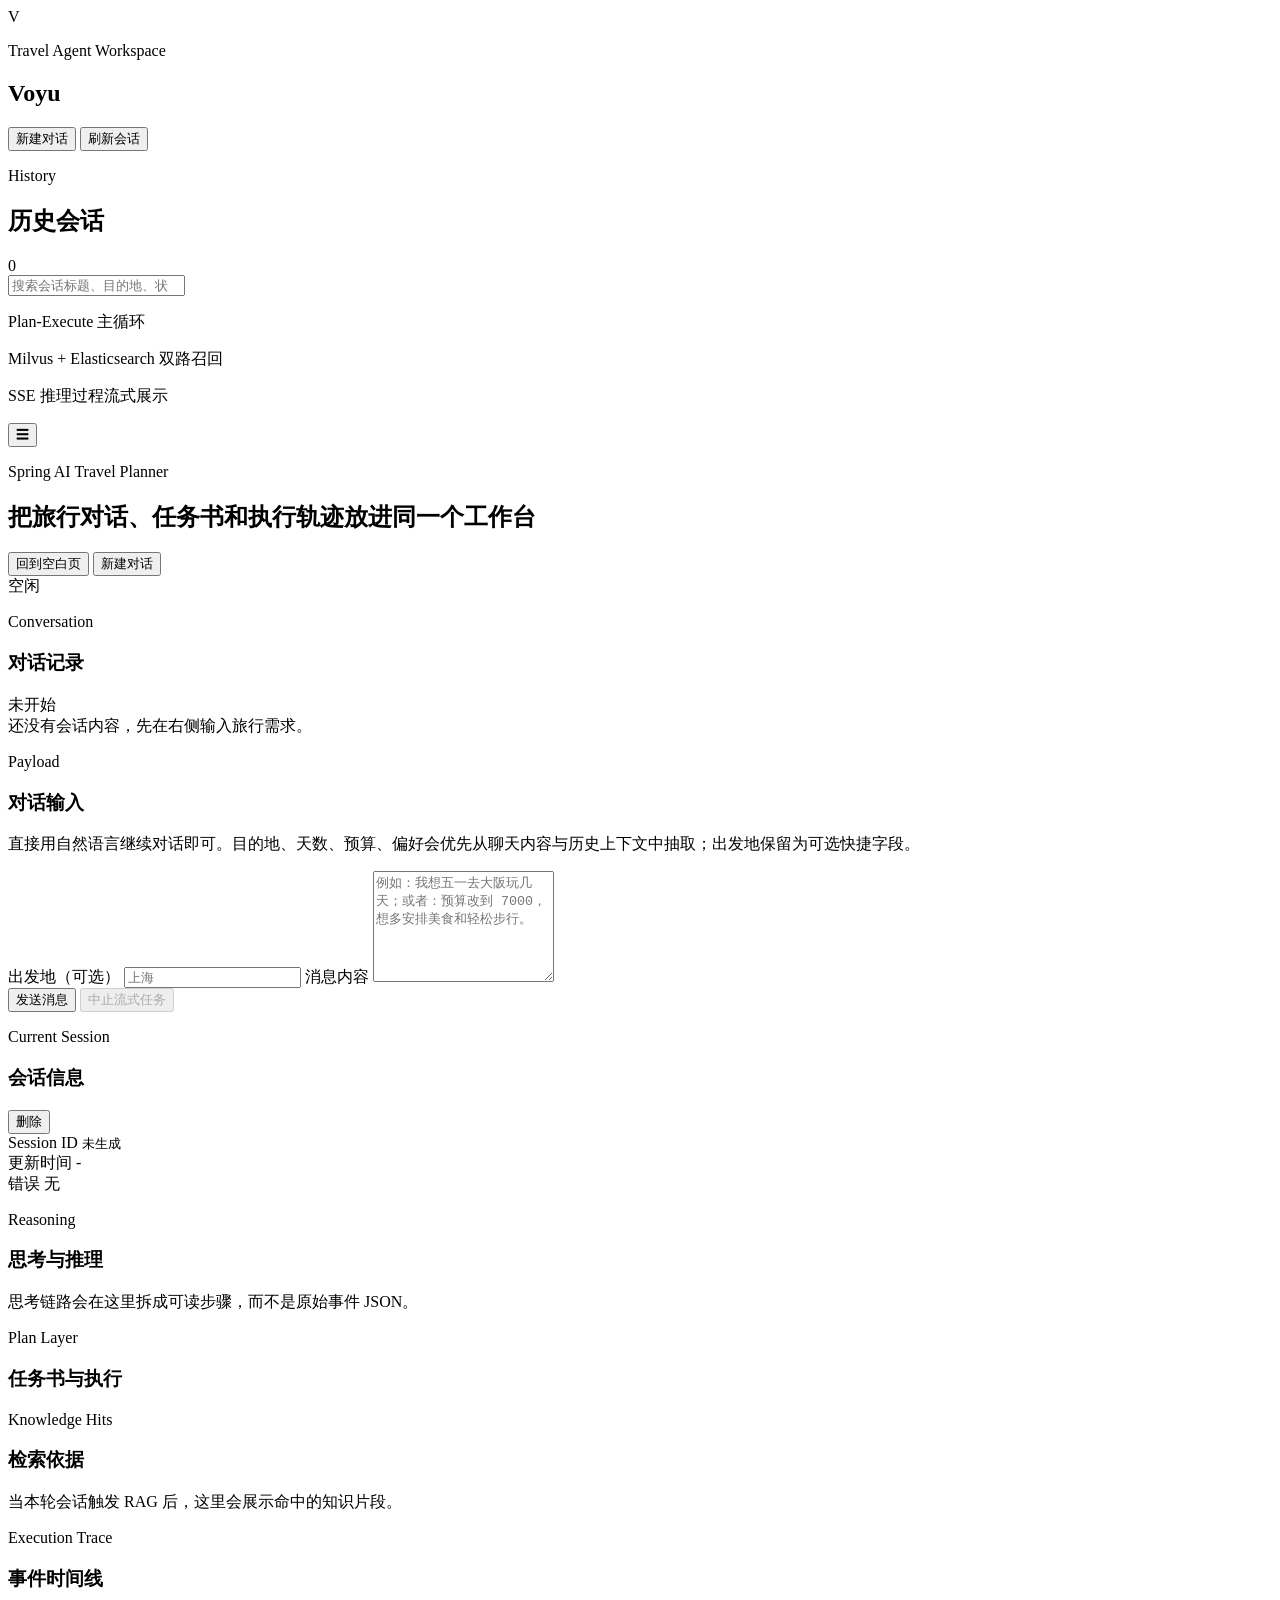
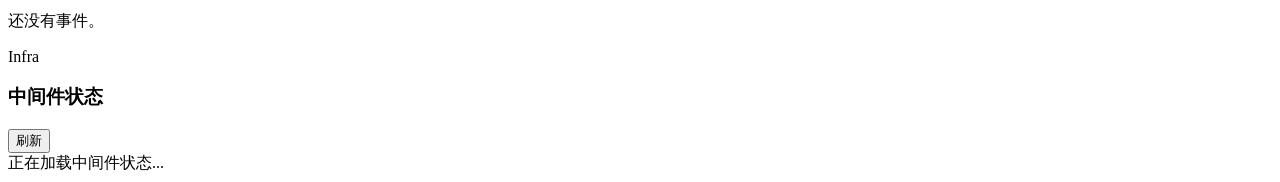
==== src/main/resources/static/index.html @ 3cea8bca "chore: initial commit - pre-refactor snapshot of plan-execute architecture" ====
<!doctype html>
<html lang="zh-CN">
<head>
    <meta charset="UTF-8">
    <meta name="viewport" content="width=device-width, initial-scale=1.0">
    <title>Voyu | 智能旅游规划助手</title>
    <meta name="description" content="Voyu 基于 Spring AI 的智能旅游规划助手，支持 Plan-Execute、SSE 流式推理展示与双路 RAG 检索。">
    <link rel="stylesheet" href="/styles.css">
</head>
<body>
<div class="app-shell">
    <aside class="sidebar" id="sidebar">
        <div class="sidebar-head">
            <div class="brand-mark">V</div>
            <div>
                <p class="eyebrow">Travel Agent Workspace</p>
                <h1>Voyu</h1>
            </div>
        </div>

        <div class="sidebar-actions">
            <button class="primary-button" id="newSessionButton" type="button">新建对话</button>
            <button class="secondary-button" id="refreshSessionsButton" type="button">刷新会话</button>
        </div>

        <section class="sidebar-section">
            <div class="section-head">
                <div>
                    <p class="eyebrow">History</p>
                    <h2>历史会话</h2>
                </div>
                <span class="sidebar-counter" id="sessionCountBadge">0</span>
            </div>
            <input class="session-search" id="sessionSearchInput" type="search"
                   placeholder="搜索会话标题、目的地、状态" autocomplete="off">
            <div class="session-list" id="sessionList"></div>
        </section>

        <footer class="sidebar-foot">
            <p>Plan-Execute 主循环</p>
            <p>Milvus + Elasticsearch 双路召回</p>
            <p>SSE 推理过程流式展示</p>
        </footer>
    </aside>

    <div class="mobile-backdrop" id="mobileBackdrop"></div>

    <main class="workspace">
        <header class="workspace-header">
            <div class="header-left">
                <button class="icon-button" id="sidebarToggle" type="button" aria-label="切换侧边栏">☰</button>
                <div>
                    <p class="eyebrow">Spring AI Travel Planner</p>
                    <h2>把旅行对话、任务书和执行轨迹放进同一个工作台</h2>
                </div>
            </div>
            <div class="header-right">
                <div class="header-actions">
                    <button class="secondary-button compact-button" id="backHomeButton" type="button">回到空白页</button>
                    <button class="primary-button compact-button" id="headerNewSessionButton" type="button">新建对话</button>
                </div>
                <div class="header-status" id="streamStatusBadge">空闲</div>
            </div>
        </header>

        <section class="workspace-body" id="workspaceBody">
            <section class="content-grid">
                <div class="content-column">
                    <section class="panel panel-conversation" id="conversationPanel">
                        <div class="panel-head">
                            <div>
                                <p class="eyebrow">Conversation</p>
                                <h3>对话记录</h3>
                            </div>
                            <span class="status-pill" id="sessionStatusPill">未开始</span>
                        </div>
                        <div class="conversation-list" id="conversationList">
                            <div class="empty-state">还没有会话内容，先在右侧输入旅行需求。</div>
                        </div>
                    </section>

                    <section class="panel panel-composer">
                        <div class="panel-head">
                            <div>
                                <p class="eyebrow">Payload</p>
                                <h3>对话输入</h3>
                            </div>
                        </div>
                        <form class="brief-form" id="travelForm">
                            <p class="composer-hint">直接用自然语言继续对话即可。目的地、天数、预算、偏好会优先从聊天内容与历史上下文中抽取；出发地保留为可选快捷字段。</p>
                            <label>
                                <span>出发地（可选）</span>
                                <input id="departureInput" name="departure" type="text" placeholder="上海">
                            </label>
                            <label>
                                <span>消息内容</span>
                                <textarea id="messageInput" name="message" rows="7" placeholder="例如：我想五一去大阪玩几天；或者：预算改到 7000，想多安排美食和轻松步行。"></textarea>
                            </label>
                            <div class="hidden-inputs">
                                <input id="destinationInput" name="destination" type="hidden">
                                <input id="travelDaysInput" name="travelDays" type="hidden">
                                <input id="budgetInput" name="budget" type="hidden">
                                <input id="preferencesInput" name="preferences" type="hidden">
                            </div>
                            <div class="action-row">
                                <button class="primary-button" id="submitButton" type="submit">发送消息</button>
                                <button class="secondary-button" id="abortButton" type="button" disabled>中止流式任务</button>
                            </div>
                        </form>
                    </section>
                </div>

                <aside class="inspector">

                    <!-- 1. 会话信息 ──────────────────────────────── -->
                    <section class="panel">
                        <div class="panel-head">
                            <div>
                                <p class="eyebrow">Current Session</p>
                                <h3>会话信息</h3>
                            </div>
                            <button class="ghost-link danger-link" id="deleteSessionButton" type="button">删除</button>
                        </div>
                        <div class="session-meta">
                            <div class="meta-row">
                                <span>Session ID</span>
                                <code id="sessionIdValue">未生成</code>
                            </div>
                            <div class="meta-row">
                                <span>更新时间</span>
                                <span id="sessionUpdatedAt">-</span>
                            </div>
                            <div class="meta-row">
                                <span>错误</span>
                                <span id="sessionErrorValue">无</span>
                            </div>
                        </div>
                    </section>


                    <!-- 3. 思考与推理 ─────────────────────────────── -->
                    <section class="panel" id="reasoningPanel">
                        <div class="panel-head">
                            <div>
                                <p class="eyebrow">Reasoning</p>
                                <h3>思考与推理</h3>
                            </div>
                        </div>
                        <div class="reasoning-list" id="reasoningList">
                            <div class="empty-state">思考链路会在这里拆成可读步骤，而不是原始事件 JSON。</div>
                        </div>
                    </section>

                    <!-- 4. 任务书与执行 ───────────────────────────── -->
                    <section class="panel" id="planPanel">
                        <div class="panel-head">
                            <div>
                                <p class="eyebrow">Plan Layer</p>
                                <h3>任务书与执行</h3>
                            </div>
                        </div>
                        <div class="task-board" id="taskBoard"></div>
                    </section>

                    <!-- 5. 检索依据 ──────────────────────────────── -->
                    <section class="panel" id="knowledgePanel">
                        <div class="panel-head">
                            <div>
                                <p class="eyebrow">Knowledge Hits</p>
                                <h3>检索依据</h3>
                            </div>
                        </div>
                        <div class="knowledge-list" id="knowledgeList">
                            <div class="empty-state">当本轮会话触发 RAG 后，这里会展示命中的知识片段。</div>
                        </div>
                    </section>

                    <!-- 6. 事件时间线 ─────────────────────────────── -->
                    <section class="panel" id="timelinePanel">
                        <div class="panel-head">
                            <div>
                                <p class="eyebrow">Execution Trace</p>
                                <h3>事件时间线</h3>
                            </div>
                        </div>
                        <div class="timeline" id="timelineList">
                            <div class="empty-state">还没有事件。</div>
                        </div>
                    </section>

                    <!-- 7. 中间件状态 ─────────────────────────────── -->
                    <section class="panel">
                        <div class="panel-head">
                            <div>
                                <p class="eyebrow">Infra</p>
                                <h3>中间件状态</h3>
                            </div>
                            <button class="ghost-link" id="refreshInfraButton" type="button">刷新</button>
                        </div>
                        <div class="infra-grid" id="infraGrid">
                            <div class="empty-state">正在加载中间件状态...</div>
                        </div>
                    </section>

                    <!-- 隐藏节点：保留 DOM id 供 app.js 安全写入 -->
                    <div hidden>
                        <div id="finalAnswerBody"></div>
                        <div id="memorySummaryBody"></div>
                        <div id="preferenceMemoryBody"></div>
                        <div id="memoryHighlightsList"></div>
                        <div id="ragSummaryList"></div>
                        <!-- 已移除的面板 DOM id 存根，供 app.js 安全写入 -->
                        <div id="userBrief"></div>
                        <div id="requestMetaChips"></div>
                        <div id="sessionStatusPill"></div>
                        <div id="planThoughtBlock"></div>
                        <div id="missionBlock"></div>
                    </div>

                </aside>
            </section>
        </section>
    </main>
</div>

<noscript>Voyu 前端需要启用 JavaScript。</noscript>
<script type="module" src="/app.js"></script>
</body>
</html>
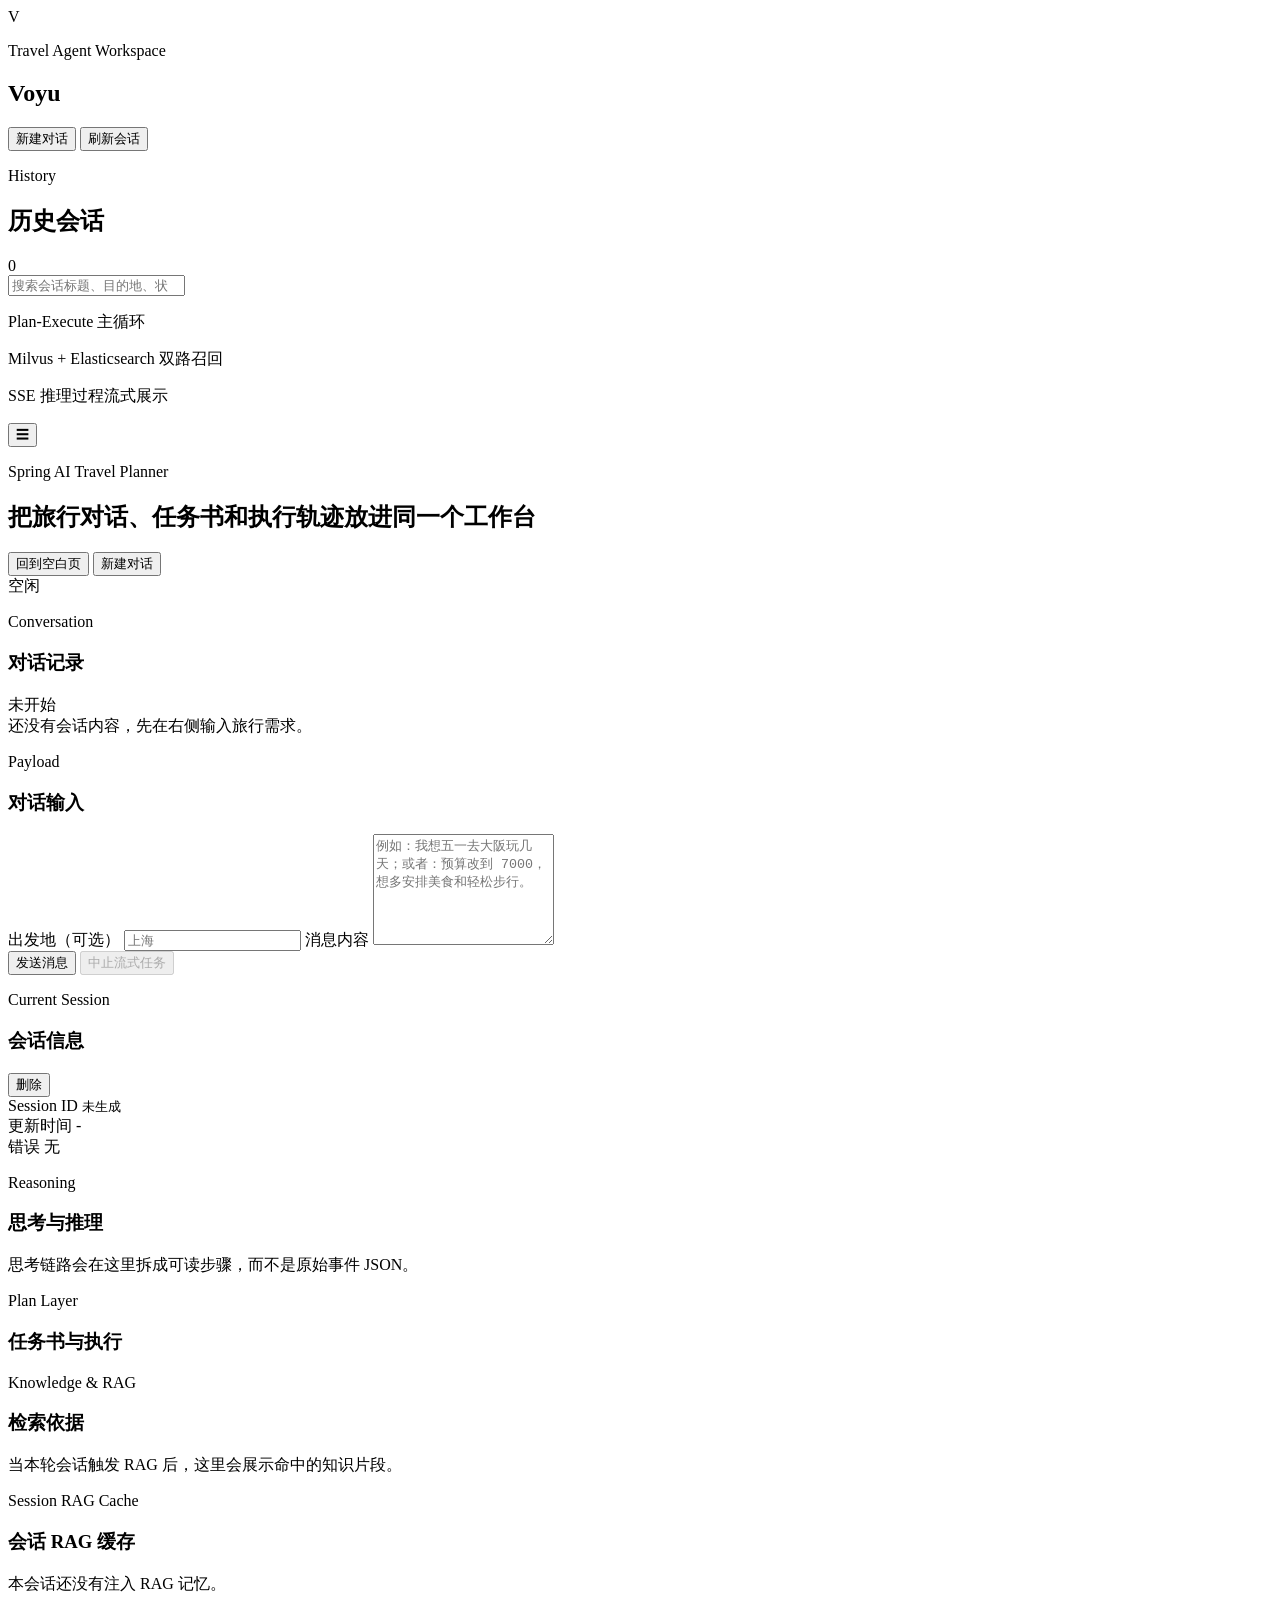
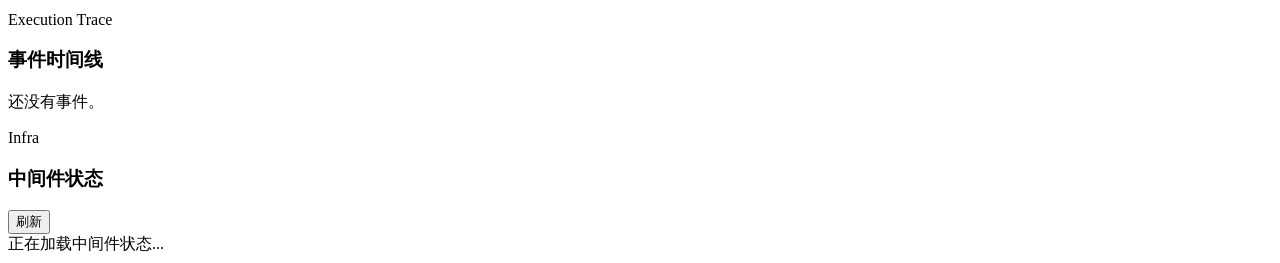
==== commit 94e7b387: "fix: RAG panel merge, MEMORY event handling, task status sync, session isolation - Merge duplicate R" ====
--- a/src/main/resources/static/index.html
+++ b/src/main/resources/static/index.html
@@ -87,7 +87,6 @@
                             </div>
                         </div>
                         <form class="brief-form" id="travelForm">
-                            <p class="composer-hint">直接用自然语言继续对话即可。目的地、天数、预算、偏好会优先从聊天内容与历史上下文中抽取；出发地保留为可选快捷字段。</p>
                             <label>
                                 <span>出发地（可选）</span>
                                 <input id="departureInput" name="departure" type="text" placeholder="上海">
@@ -162,16 +161,25 @@
                         <div class="task-board" id="taskBoard"></div>
                     </section>
 
-                    <!-- 5. 检索依据 ──────────────────────────────── -->
+                    <!-- 5. RAG 检索依据（合并面板）──────────────────── -->
                     <section class="panel" id="knowledgePanel">
                         <div class="panel-head">
                             <div>
-                                <p class="eyebrow">Knowledge Hits</p>
+                                <p class="eyebrow">Knowledge & RAG</p>
                                 <h3>检索依据</h3>
                             </div>
                         </div>
                         <div class="knowledge-list" id="knowledgeList">
                             <div class="empty-state">当本轮会话触发 RAG 后，这里会展示命中的知识片段。</div>
+                        </div>
+                        <div class="panel-head" style="margin-top:14px;">
+                            <div>
+                                <p class="eyebrow">Session RAG Cache</p>
+                                <h3>会话 RAG 缓存</h3>
+                            </div>
+                        </div>
+                        <div class="knowledge-list" id="ragSummaryList">
+                            <div class="empty-state">本会话还没有注入 RAG 记忆。</div>
                         </div>
                     </section>
 
@@ -208,7 +216,6 @@
                         <div id="memorySummaryBody"></div>
                         <div id="preferenceMemoryBody"></div>
                         <div id="memoryHighlightsList"></div>
-                        <div id="ragSummaryList"></div>
                         <!-- 已移除的面板 DOM id 存根，供 app.js 安全写入 -->
                         <div id="userBrief"></div>
                         <div id="requestMetaChips"></div>
